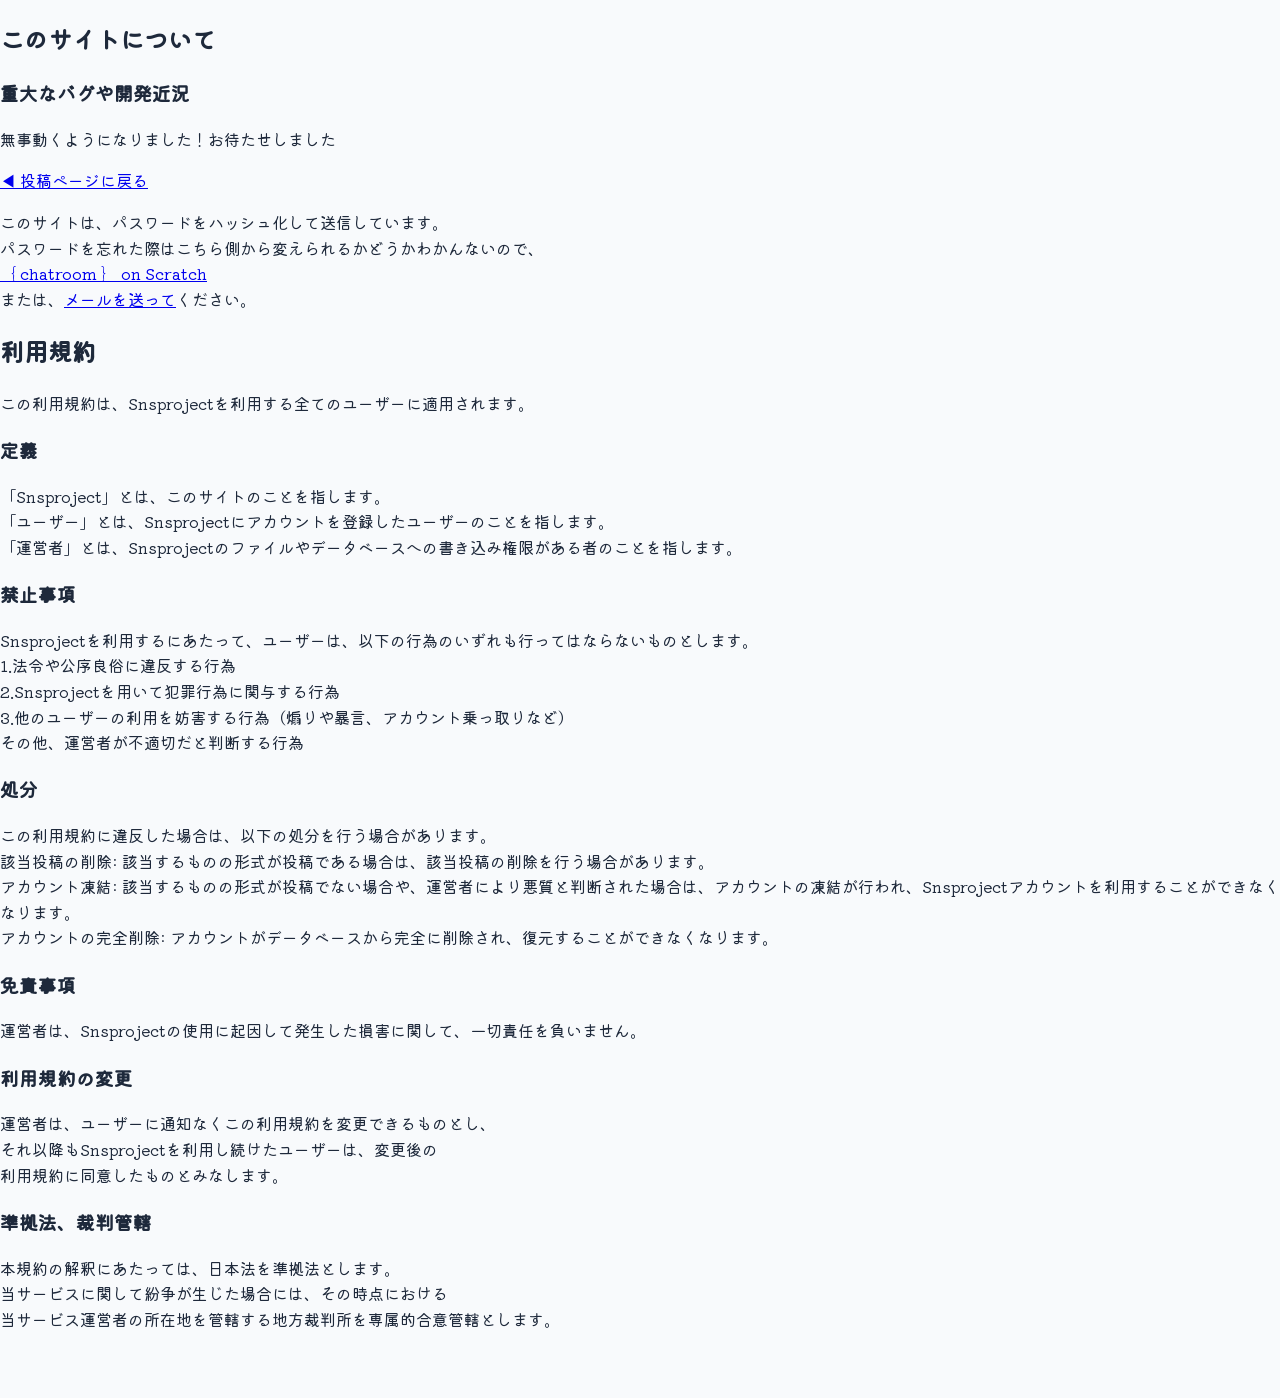
==== about.html @ 87b68052 "Modify password recovery information in about.html" ====
<!DOCTYPE html>
<html lang="ja">
<head>
  <meta charset="UTF-8" />
  <title>about</title>
  <link rel="preconnect" href="https://fonts.googleapis.com">
<link rel="preconnect" href="https://fonts.gstatic.com" crossorigin>
<link href="https://fonts.googleapis.com/css2?family=Kiwi+Maru&display=swap" rel="stylesheet">
  <link rel="stylesheet" href="style.css">

</head>
<body>
<h2>このサイトについて</h2>
<h3>重大なバグや開発近況</h3>
<P>無事動くようになりました！お待たせしました</P>
<p><a href="index.html">◀ 投稿ページに戻る</a></p>
  <p>このサイトは、パスワードをハッシュ化して送信しています。<br>パスワードを忘れた際はこちら側から変えられるかどうかわかんないので、<br><a href="https://scratch.mit.edu/projects/886367207/">｛ chatroom ｝ on Scratch</a><br>または、<a href="mailto:m.ohka@outlook.jp">メールを送って</a>ください。</p>
  <h2>利用規約</h2>
  <p>この利用規約は、Snsprojectを利用する全てのユーザーに適用されます。</p>
  <h3>定義</h3>
  <p>「Snsproject」とは、このサイトのことを指します。<br>「ユーザー」とは、Snsprojectにアカウントを登録したユーザーのことを指します。<br>「運営者」とは、Snsprojectのファイルやデータベースへの書き込み権限がある者のことを指します。</p>
  <h3>禁止事項</h3>
  <p>Snsprojectを利用するにあたって、ユーザーは、以下の行為のいずれも行ってはならないものとします。<br>1.法令や公序良俗に違反する行為<br>2.Snsprojectを用いて犯罪行為に関与する行為<br>3.他のユーザーの利用を妨害する行為（煽りや暴言、アカウント乗っ取りなど）<br>その他、運営者が不適切だと判断する行為</p>
  <h3>処分</h3>
  <p>この利用規約に違反した場合は、以下の処分を行う場合があります。<br>該当投稿の削除: 該当するものの形式が投稿である場合は、該当投稿の削除を行う場合があります。<br>アカウント凍結: 該当するものの形式が投稿でない場合や、運営者により悪質と判断された場合は、アカウントの凍結が行われ、Snsprojectアカウントを利用することができなくなります。<br>アカウントの完全削除: アカウントがデータベースから完全に削除され、復元することができなくなります。</p>
  <h3>免責事項</h3>
  <p>運営者は、Snsprojectの使用に起因して発生した損害に関して、一切責任を負いません。</p>
  <h3>利用規約の変更</h3>
  <p>運営者は、ユーザーに通知なくこの利用規約を変更できるものとし、<br>それ以降もSnsprojectを利用し続けたユーザーは、変更後の<br>利用規約に同意したものとみなします。</p>
  <h3>準拠法、裁判管轄</h3>
  <p>本規約の解釈にあたっては、日本法を準拠法とします。<br>当サービスに関して紛争が生じた場合には、その時点における<br>当サービス運営者の所在地を管轄する地方裁判所を専属的合意管轄とします。</p>
</body>
---- style.css ----
:root {
      --primary-color: #4f46e5;
      --primary-hover: #4338ca;
      --bg-color: #f8fafc;
      --card-bg: #ffffff;
      --text-main: #1e293b;
      --text-muted: #64748b;
      --border-color: #e2e8f0;
      --success-color: #10b981;
      --error-color: #ef4444;
    }

    body {
      font-family: 'Noto Sans JP', 'Kiwi Maru', sans-serif;
      background-color: var(--bg-color);
      color: var(--text-main);
      margin: 0;
      line-height: 1.6;
      padding-bottom: 50px;
    }

    .container {
      max-width: 700px;
      margin: 0 auto;
      padding: 20px;
    }

    header {
      text-align: center;
      margin-bottom: 30px;
      padding: 20px 0;
    }

    h1 {
      font-family: 'Kiwi Maru', serif;
      font-size: 2rem;
      margin: 0;
      color: var(--primary-color);
    }

    .announcement {
      background: #eef2ff;
      border-left: 4px solid var(--primary-color);
      padding: 12px 20px;
      border-radius: 8px;
      margin-bottom: 25px;
      font-size: 0.9rem;
      display: flex;
      align-items: center;
      gap: 10px;
    }

    .tabs {
      display: flex;
      gap: 10px;
      margin-bottom: 20px;
      background: #e2e8f0;
      padding: 5px;
      border-radius: 12px;
    }

    .tab-btn {
      flex: 1;
      padding: 10px;
      border: none;
      background: transparent;
      border-radius: 8px;
      cursor: pointer;
      font-weight: 500;
      transition: 0.3s;
      display: flex;
      align-items: center;
      justify-content: center;
      gap: 6px;
      color: var(--text-muted);
    }

    .tab-btn.active {
      background: var(--card-bg);
      color: var(--primary-color);
      box-shadow: 0 2px 4px rgba(0,0,0,0.05);
    }

    .card {
      background: var(--card-bg);
      border-radius: 16px;
      padding: 25px;
      box-shadow: 0 4px 6px -1px rgba(0, 0, 0, 0.1);
      margin-bottom: 20px;
      display: none;
    }

    .card.active {
      display: block;
      animation: fadeIn 0.3s ease;
    }

    @keyframes fadeIn {
      from { opacity: 0; transform: translateY(10px); }
      to { opacity: 1; transform: translateY(0); }
    }

    .form-group {
      margin-bottom: 15px;
    }

    label {
      display: block;
      font-size: 0.85rem;
      margin-bottom: 5px;
      font-weight: 500;
      color: var(--text-muted);
    }

    input, textarea {
      width: 100%;
      padding: 12px;
      border: 1px solid var(--border-color);
      border-radius: 8px;
      font-size: 1rem;
      box-sizing: border-box;
      transition: border-color 0.2s;
    }

    input:focus, textarea:focus {
      outline: none;
      border-color: var(--primary-color);
      box-shadow: 0 0 0 3px rgba(79, 70, 229, 0.1);
    }

    .btn-primary {
      width: 100%;
      padding: 12px;
      background-color: var(--primary-color);
      color: white;
      border: none;
      border-radius: 8px;
      font-size: 1rem;
      font-weight: 600;
      cursor: pointer;
      transition: background 0.2s;
      display: flex;
      align-items: center;
      justify-content: center;
      gap: 8px;
    }

    .btn-primary:hover {
      background-color: var(--primary-hover);
    }

    .status-msg {
      margin-top: 15px;
      text-align: center;
      font-size: 0.9rem;
      min-height: 1.4em;
    }

    .status-msg.success { color: var(--success-color); }
    .status-msg.error { color: var(--error-color); }

    #posts {
      list-style: none;
      padding: 0;
      margin: 0;
    }

    .post-item {
      background: var(--card-bg);
      padding: 20px;
      border-radius: 12px;
      margin-bottom: 15px;
      border: 1px solid var(--border-color);
      transition: transform 0.2s;
    }

    .post-header {
      display: flex;
      justify-content: space-between;
      align-items: center;
      margin-bottom: 10px;
      font-size: 0.85rem;
    }

    .post-user {
      font-weight: 700;
      color: var(--text-main);
    }

    .post-role {
      background: #f1f5f9;
      padding: 2px 8px;
      border-radius: 4px;
      color: var(--text-muted);
      margin-left: 8px;
    }

    .post-time {
      color: var(--text-muted);
    }

    .post-message {
      white-space: pre-wrap;
      word-break: break-all;
    }

    .refresh-area {
        display: flex;
        justify-content: flex-end;
        margin-bottom: 10px;
    }

    .btn-refresh {
        background: none;
        border: none;
        color: var(--primary-color);
        cursor: pointer;
        display: flex;
        align-items: center;
        gap: 4px;
        font-size: 0.9rem;
        font-weight: 500;
    }

    .terms-link {
        text-align: center;
        font-size: 0.8rem;
        margin-top: 20px;
    }

    .terms-link a {
        color: var(--text-muted);
        text-decoration: none;
    }
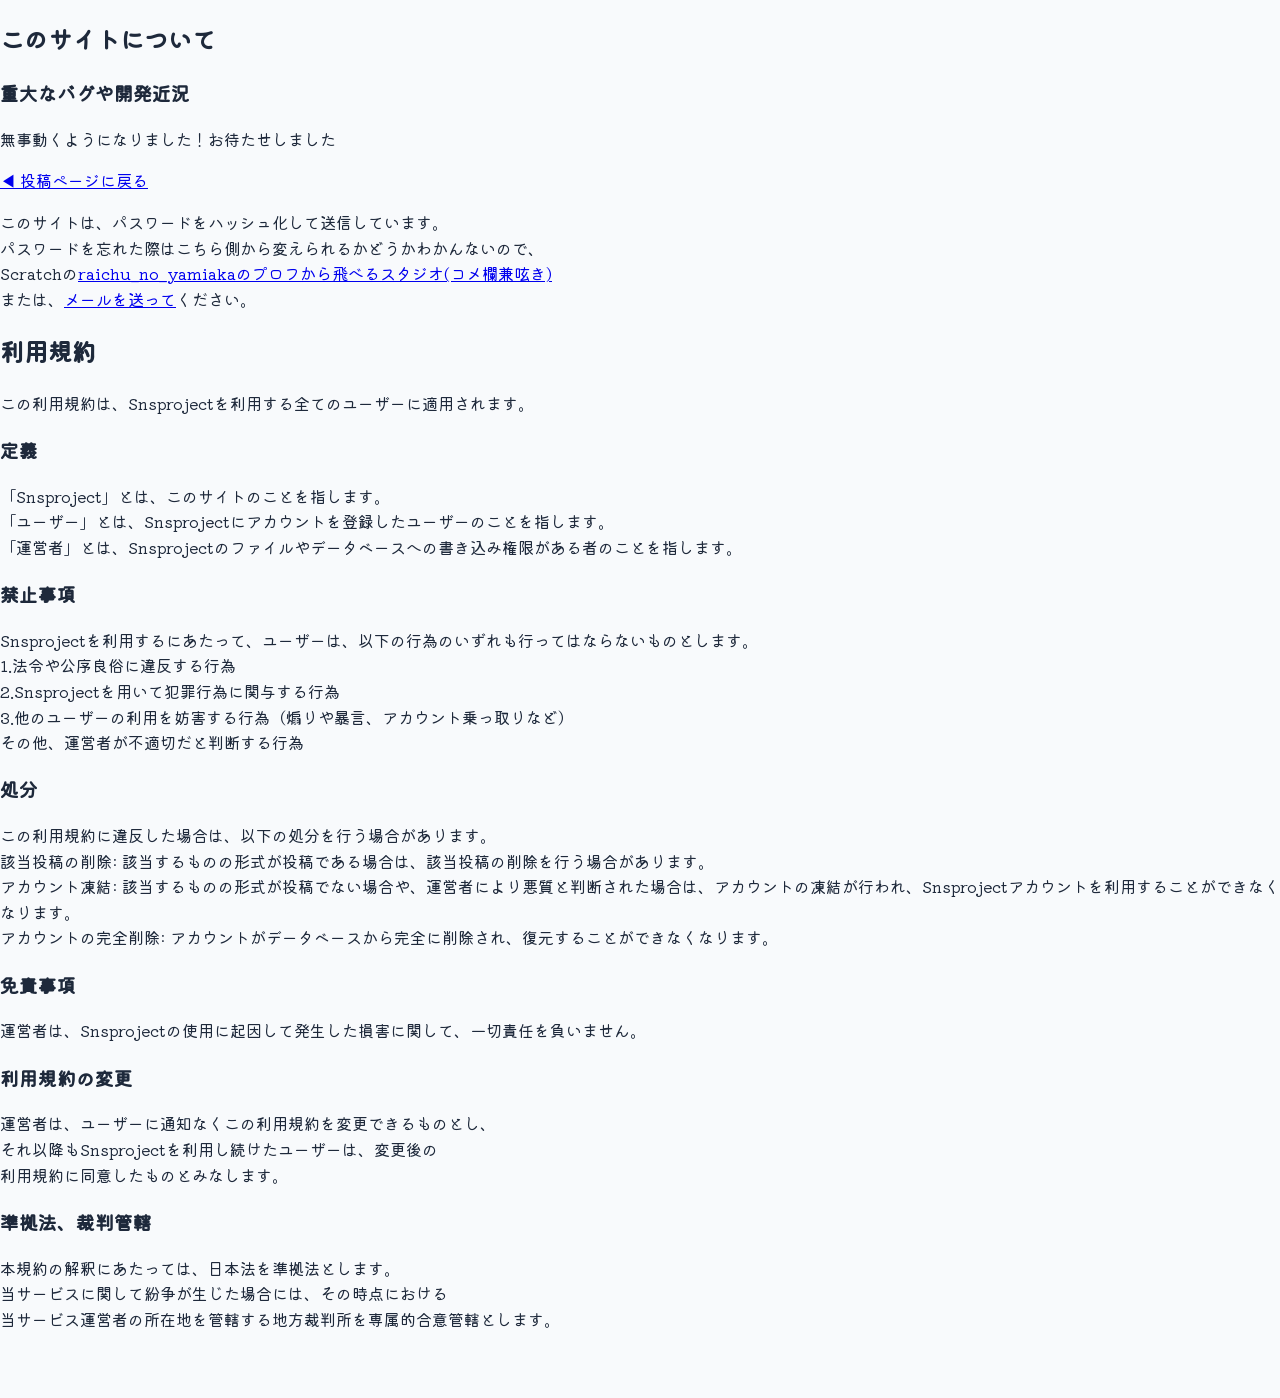
==== commit bb867bc4: "Update about.html" ====
--- a/about.html
+++ b/about.html
@@ -14,7 +14,7 @@
 <h3>重大なバグや開発近況</h3>
 <P>無事動くようになりました！お待たせしました</P>
 <p><a href="index.html">◀ 投稿ページに戻る</a></p>
-  <p>このサイトは、パスワードをハッシュ化して送信しています。<br>パスワードを忘れた際はこちら側から変えられるかどうかわかんないので、<br><a href="https://scratch.mit.edu/projects/886367207/">｛ chatroom ｝ on Scratch</a><br>または、<a href="mailto:m.ohka@outlook.jp">メールを送って</a>ください。</p>
+  <p>このサイトは、パスワードをハッシュ化して送信しています。<br>パスワードを忘れた際はこちら側から変えられるかどうかわかんないので、<br>Scratchの<a href="https://scratch.mit.edu/users/raichu_no_yamiaka">raichu_no_yamiakaのプロフから飛べるスタジオ(コメ欄兼呟き)</a><br>または、<a href="mailto:programmingbear90@tapi.re">メールを送って</a>ください。</p>
   <h2>利用規約</h2>
   <p>この利用規約は、Snsprojectを利用する全てのユーザーに適用されます。</p>
   <h3>定義</h3>
